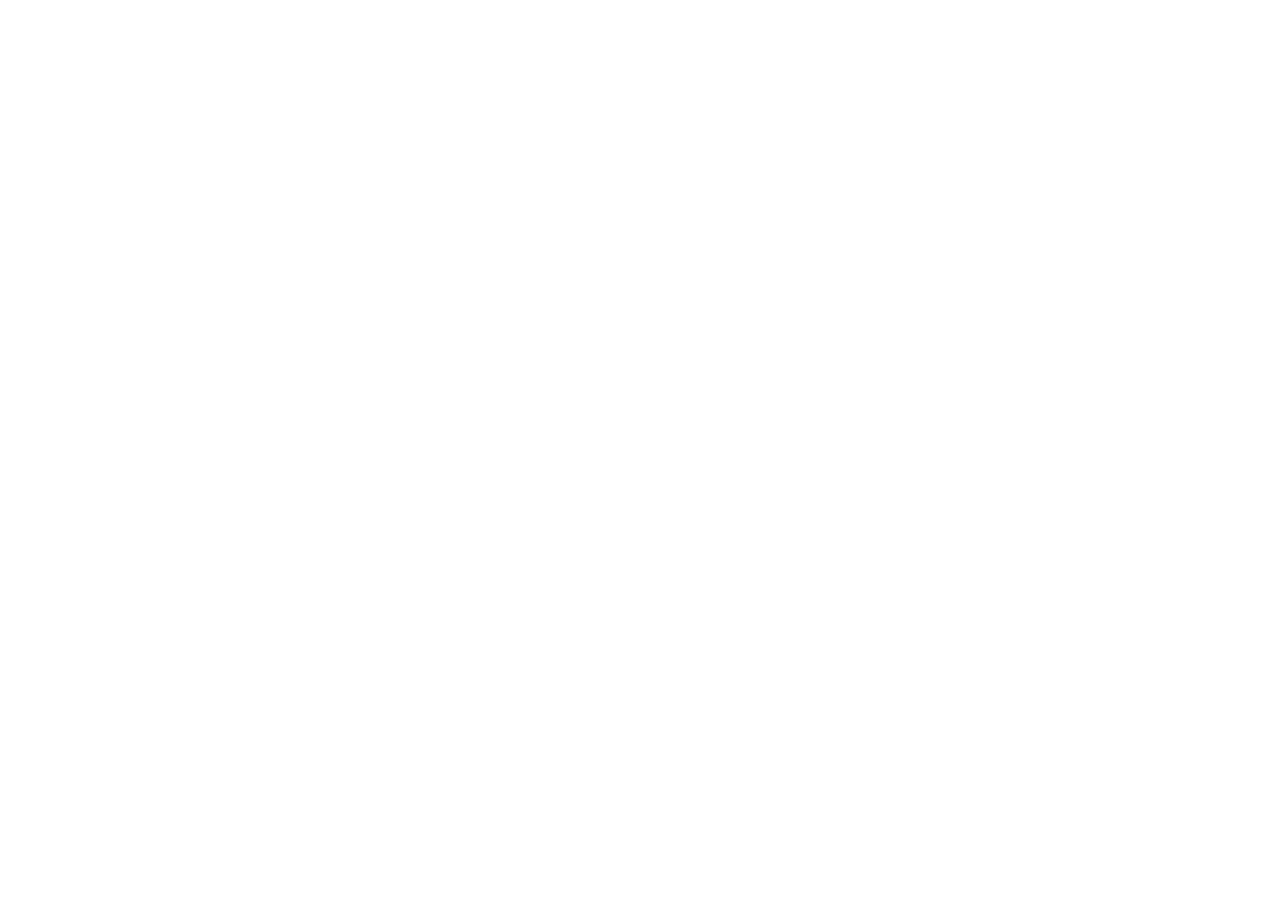
==== index.html @ d8ee800a "Add files via upload" ====
<!DOCTYPE html>
<html lang="en">
<head>
    <meta charset="UTF-8">
    <meta http-equiv="X-UA-Compatible" content="IE=edge">
    <meta name="viewport" content="width=device-width, initial-scale=1.0">
    <title>Home</title>
    <link rel="stylesheet" href="index.css">
</head>
<body>
<a href="login.html">Login</a>
<a href="register.html">Register</a>
<div class="hero"> 
    <div class="hero__title">UniHelp</div>
    <div class="cube"></div>
    <div class="cube"></div>
    <div class="cube"></div>
    <div class="cube"></div>
    <div class="cube"></div>
    <div class="cube"></div>
  </div>
    
</body>
</html>
---- index.css ----
@import url("https://fonts.googleapis.com/css?family=Montserrat:700");
body {
    height:665px;
    background-image: url("https://static.vecteezy.com/system/resources/previews/004/797/947/non_2x/wave-lines-black-background-free-vector.jpg");
    
    background-size: 10rem;
}

* {
    color: white;
}

.hero__title {
    color: #fff;
    position: absolute;
    
    top: 50%;
    left: 50%;
    -webkit-transform: translate(-50%, -50%);
            transform: translate(-50%, -50%);
    font-size: 50px;
    z-index: 1;
  }
  .cube {
    position: absolute;
    top: 80vh;
    left: 45vw;
    width: 10px;
    height: 10px;
    border: solid 1px #E3C81B;
    -webkit-transform-origin: top left;
            transform-origin: top left;
    -webkit-transform: scale(0) rotate(0deg) translate(-50%, -50%);
            transform: scale(0) rotate(0deg) translate(-50%, -50%);
    -webkit-animation: cube 10s ease-in forwards infinite;
            animation: cube 10s ease-in forwards infinite;
  }
  .cube:nth-child(2n) {
    border-color: #B0A319;
  }
  .cube:nth-child(2) {
    -webkit-animation-delay: 1s;
            animation-delay: 1s;
    left: 25vw;
    top: 40vh;
  }
  .cube:nth-child(3) {
    -webkit-animation-delay: 2s;
            animation-delay: 2s;
    left: 75vw;
    top: 50vh;
  }
  .cube:nth-child(4) {
    -webkit-animation-delay: 3s;
            animation-delay: 3s;
    left: 90vw;
    top: 10vh;
  }
  .cube:nth-child(5) {
    -webkit-animation-delay: 4s;
            animation-delay: 4s;
    left: 10vw;
    top: 85vh;
  }
  .cube:nth-child(6) {
    -webkit-animation-delay: 5s;
            animation-delay: 5s;
    left: 50vw;
    top: 10vh;
  }
  
  @-webkit-keyframes cube {
    from {
      -webkit-transform: scale(0) rotate(0deg) translate(-50%, -50%);
              transform: scale(0) rotate(0deg) translate(-50%, -50%);
      opacity: 1;
    }
    to {
      -webkit-transform: scale(20) rotate(960deg) translate(-50%, -50%);
              transform: scale(20) rotate(960deg) translate(-50%, -50%);
      opacity: 0;
    }
  }
  
  @keyframes cube {
    from {
      -webkit-transform: scale(0) rotate(0deg) translate(-50%, -50%);
              transform: scale(0) rotate(0deg) translate(-50%, -50%);
      opacity: 1;
    }
    to {
      -webkit-transform: scale(20) rotate(960deg) translate(-50%, -50%);
              transform: scale(20) rotate(960deg) translate(-50%, -50%);
      opacity: 0;
    }
  }
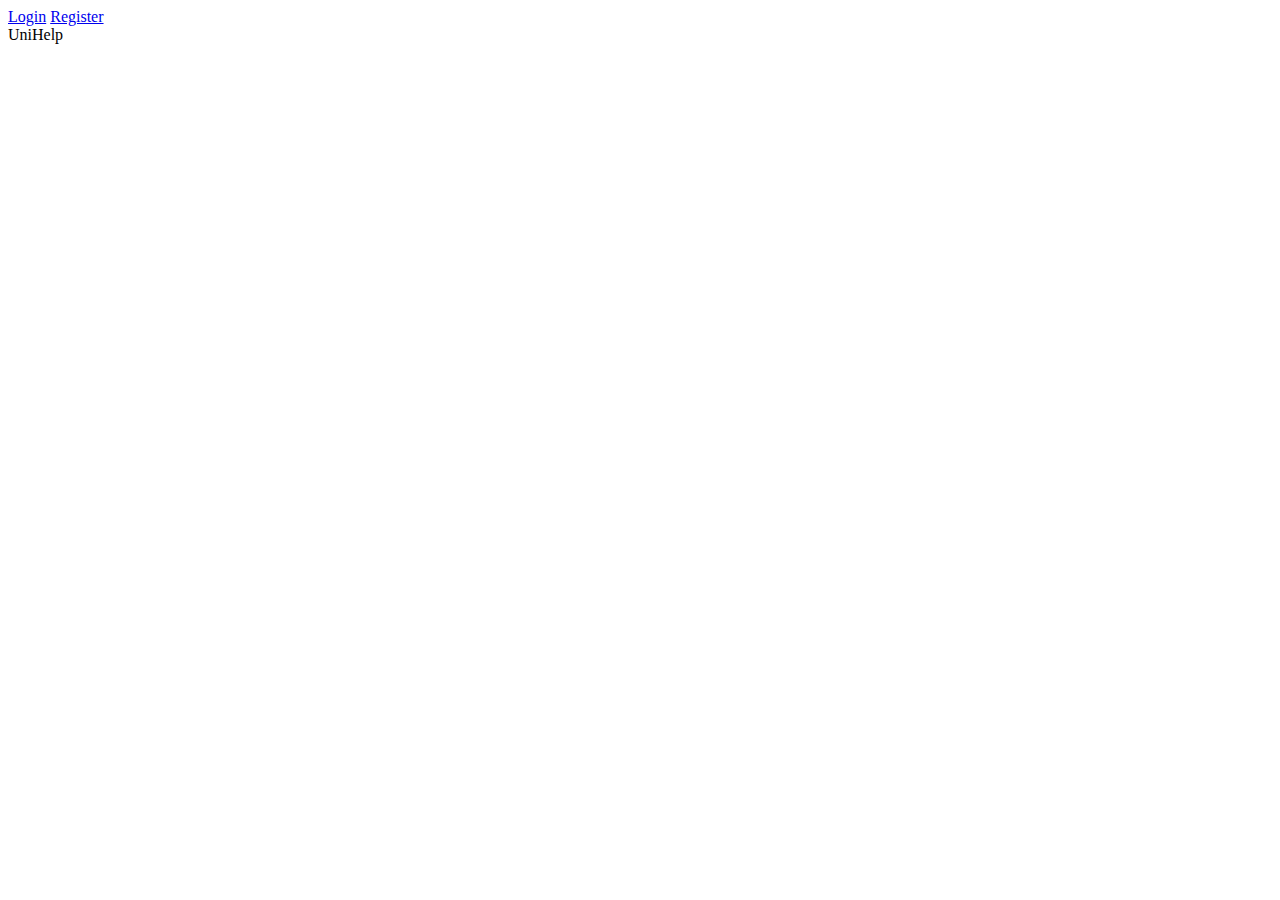
==== commit e1b43787: "Add files via upload" ====
--- a/index.html
+++ b/index.html
@@ -1,24 +1,24 @@
-<!DOCTYPE html>
-<html lang="en">
-<head>
-    <meta charset="UTF-8">
-    <meta http-equiv="X-UA-Compatible" content="IE=edge">
-    <meta name="viewport" content="width=device-width, initial-scale=1.0">
-    <title>Home</title>
-    <link rel="stylesheet" href="index.css">
-</head>
-<body>
-<a href="login.html">Login</a>
-<a href="register.html">Register</a>
-<div class="hero"> 
-    <div class="hero__title">UniHelp</div>
-    <div class="cube"></div>
-    <div class="cube"></div>
-    <div class="cube"></div>
-    <div class="cube"></div>
-    <div class="cube"></div>
-    <div class="cube"></div>
-  </div>
-    
-</body>
+<!DOCTYPE html>
+<html lang="en">
+<head>
+    <meta charset="UTF-8">
+    <meta http-equiv="X-UA-Compatible" content="IE=edge">
+    <meta name="viewport" content="width=device-width, initial-scale=1.0">
+    <title>Home</title>
+    <link rel="stylesheet" href="css/index.css">
+</head>
+<body>
+<a href="login.html">Login</a>
+<a href="register.html">Register</a>
+<div class="hero"> 
+    <div class="hero__title">UniHelp</div>
+    <div class="cube"></div>
+    <div class="cube"></div>
+    <div class="cube"></div>
+    <div class="cube"></div>
+    <div class="cube"></div>
+    <div class="cube"></div>
+  </div>
+    
+</body>
 </html>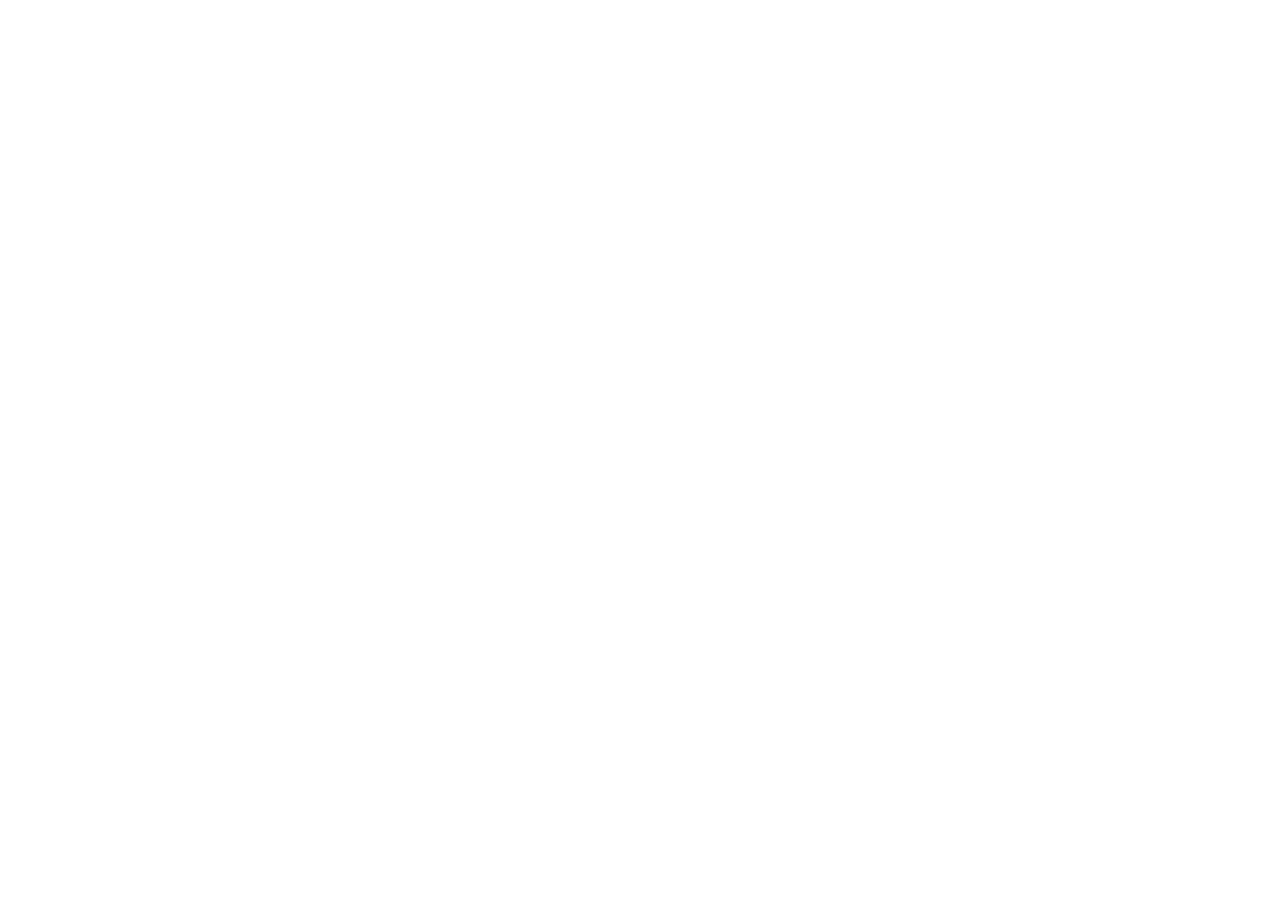
==== commit 7c5bebf4: "Add files via upload" ====
--- a/index.html
+++ b/index.html
@@ -5,7 +5,7 @@
     <meta http-equiv="X-UA-Compatible" content="IE=edge">
     <meta name="viewport" content="width=device-width, initial-scale=1.0">
     <title>Home</title>
-    <link rel="stylesheet" href="css/index.css">
+    <link rel="stylesheet" href="index.css">
 </head>
 <body>
 <a href="login.html">Login</a>
--- a/index.css
+++ b/index.css
@@ -0,0 +1,99 @@
+body {
+    height:665px;
+    background-image: url("https://static.vecteezy.com/system/resources/previews/004/797/947/non_2x/wave-lines-black-background-free-vector.jpg");
+}
+
+* {
+    color: white;
+}
+.titulo{
+  color: white;
+  margin-top: 5%;
+  text-align: center;
+  height: 50px;
+}
+
+.hero__title {
+    color: #fff;
+    position: absolute;
+    top: 10%
+    left: 50%;
+    -webkit-transform: translate(-50%, -50%);
+            transform: translate(-50%, -50%);
+    font-size: 50px;
+    z-index: 1;
+  }
+  .cube {
+    position: absolute;
+    top: 80vh;
+    left: 45vw;
+    width: 10px;
+    height: 10px;
+    border: solid 1px rgb(192, 192, 192);
+    -webkit-transform-origin: top left;
+            transform-origin: top left;
+    -webkit-transform: scale(0) rotate(0deg) translate(-50%, -50%);
+            transform: scale(0) rotate(0deg) translate(-50%, -50%);
+    -webkit-animation: cube 10s ease-in forwards infinite;
+            animation: cube 10s ease-in forwards infinite;
+  }
+  .cube:nth-child(2n) {
+    border-color: rgb(192, 192, 192);
+  }
+  .cube:nth-child(2) {
+    -webkit-animation-delay: 1s;
+            animation-delay: 1s;
+    left: 25vw;
+    top: 40vh;
+  }
+  .cube:nth-child(3) {
+    -webkit-animation-delay: 2s;
+            animation-delay: 2s;
+    left: 75vw;
+    top: 50vh;
+  }
+  .cube:nth-child(4) {
+    -webkit-animation-delay: 3s;
+            animation-delay: 3s;
+    left: 90vw;
+    top: 10vh;
+  }
+  .cube:nth-child(5) {
+    -webkit-animation-delay: 4s;
+            animation-delay: 4s;
+    left: 10vw;
+    top: 85vh;
+  }
+  .cube:nth-child(6) {
+    -webkit-animation-delay: 5s;
+            animation-delay: 5s;
+    left: 50vw;
+    top: 10vh;
+  }
+  
+  @-webkit-keyframes cube {
+    from {
+      -webkit-transform: scale(0) rotate(0deg) translate(-50%, -50%);
+              transform: scale(0) rotate(0deg) translate(-50%, -50%);
+      opacity: 1;
+    }
+    to {
+      -webkit-transform: scale(20) rotate(960deg) translate(-50%, -50%);
+              transform: scale(20) rotate(960deg) translate(-50%, -50%);
+      opacity: 0;
+    }
+  }
+  
+  @keyframes cube {
+    from {
+      -webkit-transform: scale(0) rotate(0deg) translate(-50%, -50%);
+              transform: scale(0) rotate(0deg) translate(-50%, -50%);
+      opacity: 1;
+    }
+    to {
+      -webkit-transform: scale(20) rotate(960deg) translate(-50%, -50%);
+              transform: scale(20) rotate(960deg) translate(-50%, -50%);
+      opacity: 0;
+    }
+  }
+
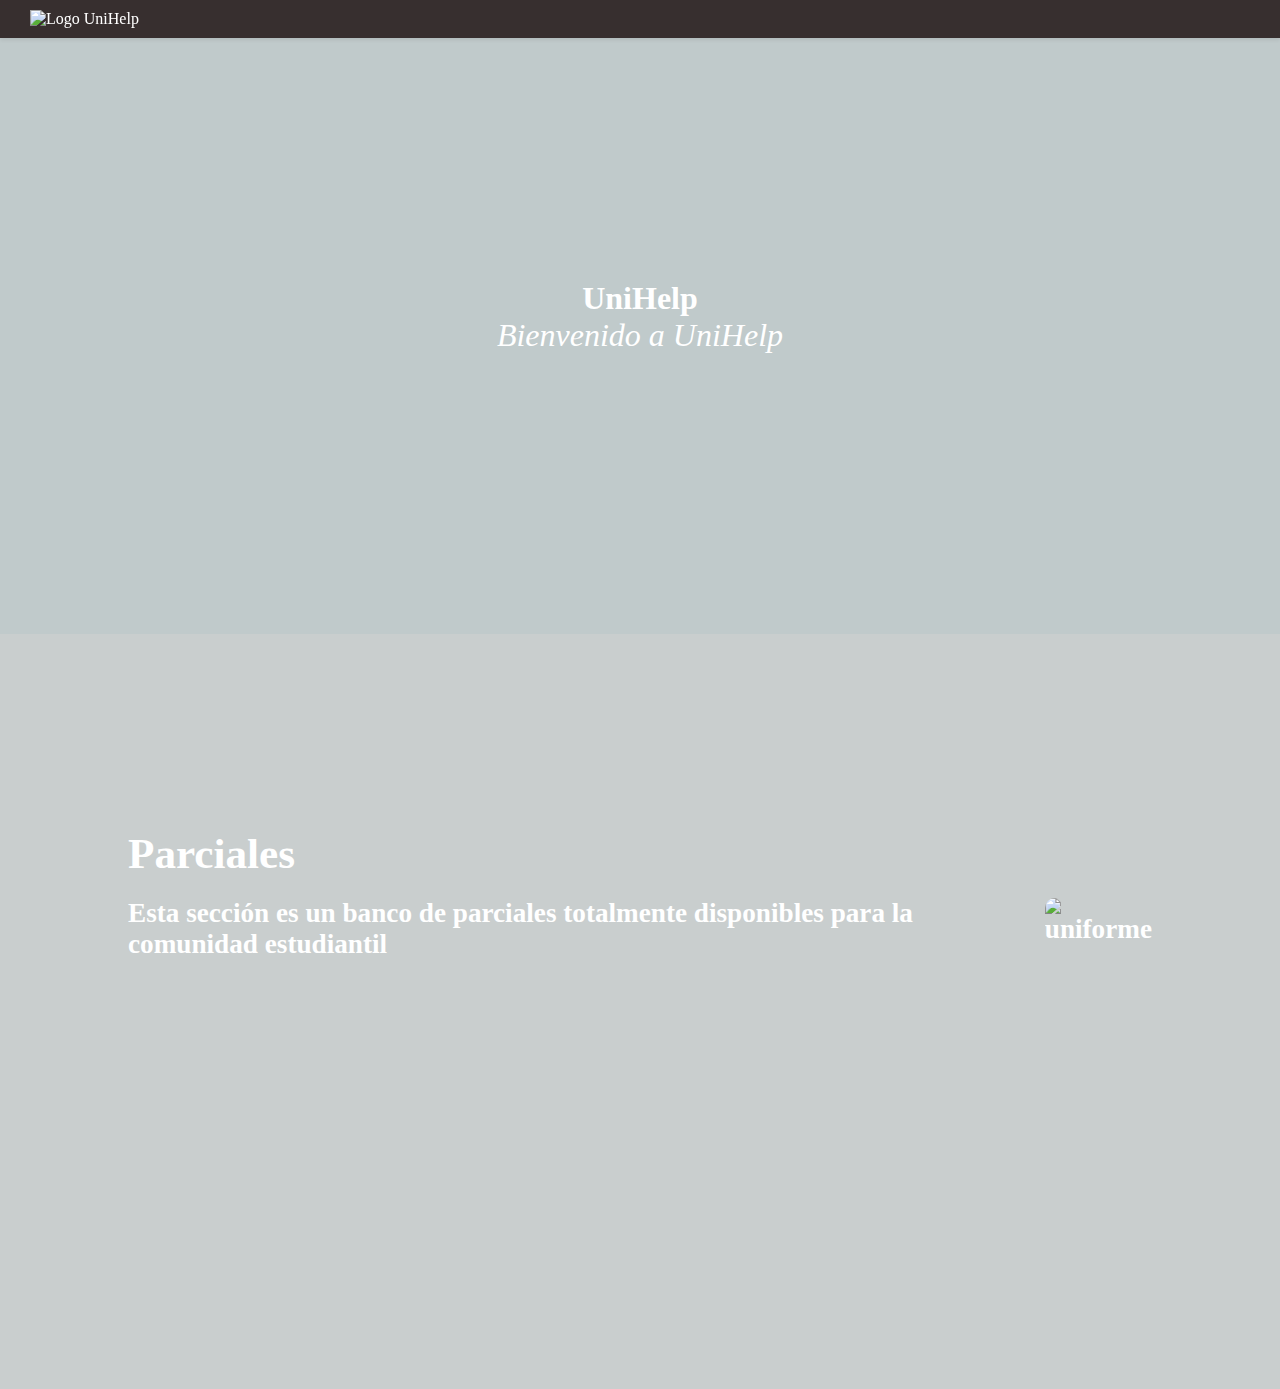
==== commit 2bbac5b3: "new file:   UniHelp.png modified:   index.css modified:   index.html" ====
--- a/index.html
+++ b/index.html
@@ -8,10 +8,45 @@
     <link rel="stylesheet" href="index.css">
 </head>
 <body>
-<a href="login.html">Login</a>
-<a href="register.html">Register</a>
-<div class="hero"> 
-    <div class="hero__title">UniHelp</div>
+  <header>
+    <nav class="main">
+        <div class="main__cont">
+            <a href="Index.html"><img class="UniHelp" src="Unihelp.png" alt="Logo UniHelp"></a>
+        </div>
+        <div class="main2">
+            <div class="main2__cont2">
+                <a class="main2__cont2-a" href="#nosotros">Parciales</a>
+                <a class="main2__cont2-a" href="#novedades">Tutores</a>
+                <a class="main2__cont2-a" href="#uniforme">Talleres</a>
+                <a class="main2__cont2-b" href="login.html">Ingresar</a>
+                <a class="main2__cont2-b" href="register.html">Registrarse</a>
+            </div>
+        </div>
+    </nav>
+</header><div class="mainc">
+        <div class="mainc__cont">
+          <h1 class="mainc__cont-h1">
+              UniHelp
+          </h1>
+            <p class="mainc__cont-p">
+               <i>Bienvenido a UniHelp</i> 
+            </p>
+            <i class="fa-solid fa-arrow-down"></i>
+        </div>
+    </div>
+    <div class="maind">
+        <div class="maind__cont">
+            <p id="nosotros"  class="maind__cont-p2">Parciales</p>
+           <h2 class="maind__cont-h2">
+                Parciales
+            </h2>
+            <p  class="maind__cont-p">
+                Esta sección es un banco de parciales totalmente disponibles para la comunidad estudiantil
+                <img class="maind__cont-img" src="imagenes/Imagen.png" alt="uniforme">
+            </p>
+        </div>
+    </div>
+<div class="hero">
     <div class="cube"></div>
     <div class="cube"></div>
     <div class="cube"></div>
--- a/index.css
+++ b/index.css
@@ -1,5 +1,106 @@
+*{ padding: 0; margin: 0;}
+.main{
+  background-color: rgb(55, 47, 47);
+  display: flex;
+  position: fixed;
+  width: 100%;
+  box-shadow: 0 2px 4px 0 rgb(0 0 0 / 8%);
+  top: 0;
+  z-index: 100;
+}
+
+.UniHelp{
+  height: 80px;
+}
+.main__cont{
+    margin: 10px;
+    margin-left: 30px;
+
+}
+.main2__cont2-a{
+    font-size: 1.3em;
+    font-weight: bolder;
+    color: rgb(0, 0, 0);
+    margin: 10px;
+    padding: 3px;
+    transition: 0.3s;
+}
+.main2__cont2-b {
+    font-size: 1.3em;
+    font-weight: bolder;
+    color: rgb(0, 0, 0);
+    margin: 10px;
+    padding: 3px;
+    transition: 0.3s;
+}
+.main2__cont2-a:hover, .main2__cont2-b:hover{
+    color: #6EB4BE;
+    transition: 0.3s;
+
+}
+.main2__cont2{
+    position: absolute;
+    bottom: 0;
+    margin: 40px;
+}
+a{
+    text-decoration: none;
+}
+.mainc__cont{
+    text-align: center;
+    color: #fff;
+    padding: 280px;
+}
+.mainc__cont-h1{
+    font-family: 'Noto Serif HK', serif;
+}
+.mainc{
+    width: 100%;
+    position: relative;
+    background-color: #042a3040 ;
+    width: 100%;
+}
+.mainc__cont-p{
+    font-size: 2em;
+    font-family: 'Noto Serif HK', serif;
+}
+.maind__cont{
+    width: 80%;
+    margin: auto;
+    padding: 50px;
+    padding-top: 92px;
+    padding-bottom: 91px;
+    position: relative;
+}
+.maind__cont-h2{
+    font-size: 2.7em;
+    display: inline-block;
+    margin-bottom: 20px;
+    padding-top: 103px;
+}
+
+.maind__cont-p{
+    display: flex;
+    font-size: 1.7em;
+    font-weight: bold;
+    
+}
+.maind__cont-img{
+    height: 400px;
+    margin-left: 20px;
+    border-radius: 10px;
+}
+
+.maind__cont-p2{
+  position: absolute;
+  top: 0;
+  visibility: hidden;
+}
+.maind{
+  background-color: #293a3c40 ;
+}
+
 body {
-    height:665px;
     background-image: url("https://static.vecteezy.com/system/resources/previews/004/797/947/non_2x/wave-lines-black-background-free-vector.jpg");
 }
 
@@ -16,7 +117,7 @@
 .hero__title {
     color: #fff;
     position: absolute;
-    top: 10%
+    top: 10%;
     left: 50%;
     -webkit-transform: translate(-50%, -50%);
             transform: translate(-50%, -50%);
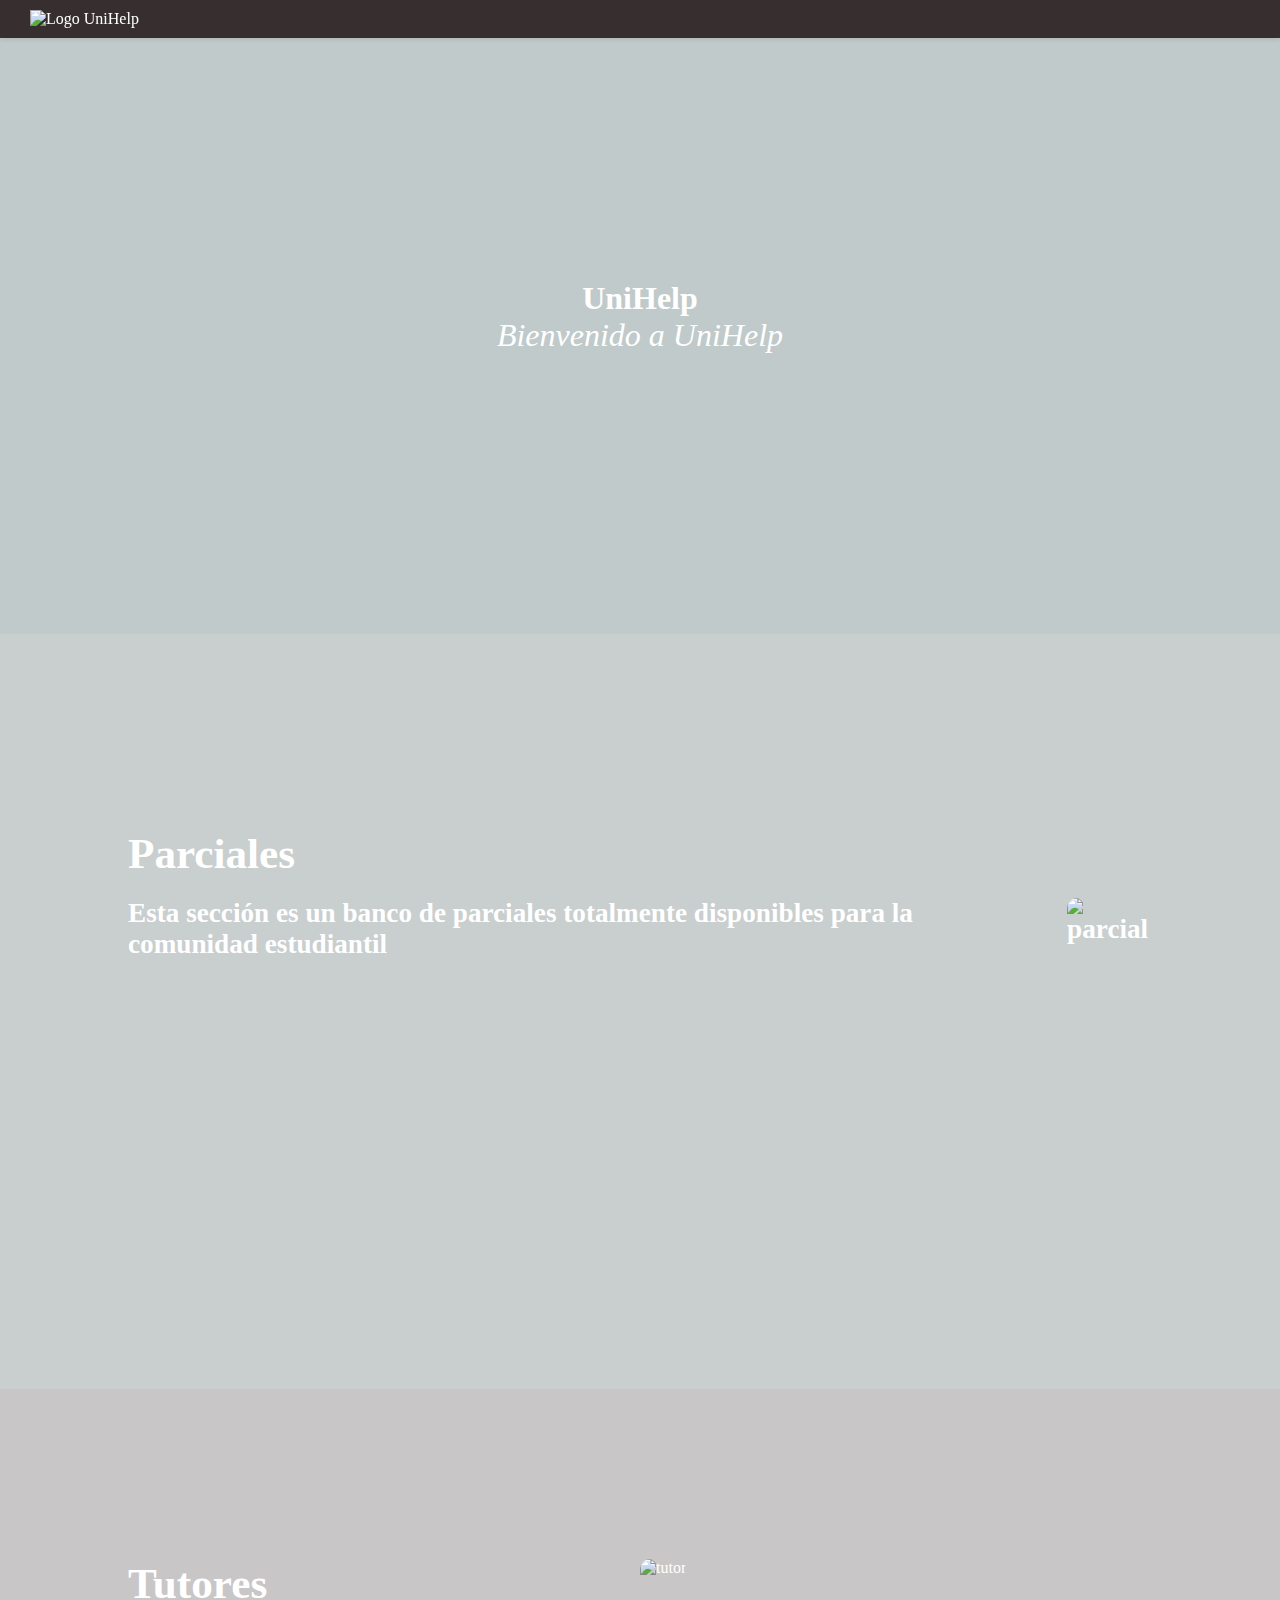
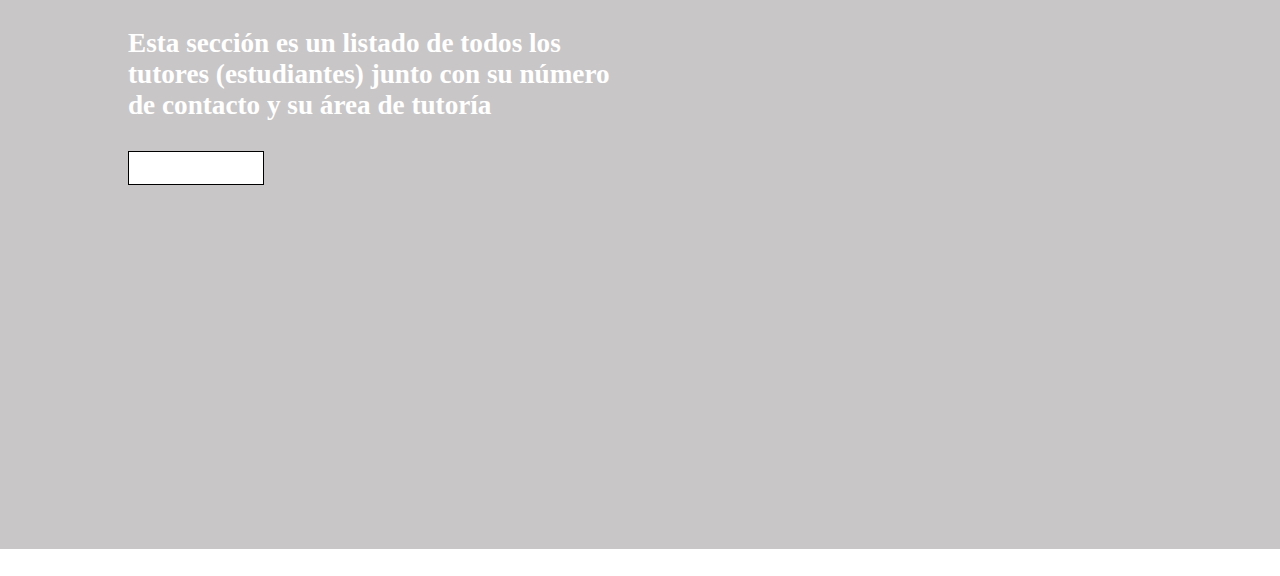
==== commit 55847a64: "modified:   index.css 	modified:   index.html" ====
--- a/index.html
+++ b/index.html
@@ -42,8 +42,34 @@
             </h2>
             <p  class="maind__cont-p">
                 Esta sección es un banco de parciales totalmente disponibles para la comunidad estudiantil
-                <img class="maind__cont-img" src="imagenes/Imagen.png" alt="uniforme">
+                <img class="maind__cont-img" src="parcial.png" alt="parcial">
             </p>
+        </div>
+    </div>
+    <div class="maine">
+        <p id="novedades">novedades</p>
+        <div class="maine__flex">
+            <div class="maine__cont">
+                <h2 class="maine__cont-h2">Tutores</h2>
+                <p class="maine__cont-p">Esta sección es un listado de todos los tutores (estudiantes) junto
+                  con su número de contacto y su área de tutoría
+                </p>
+                <input class="maine__cont-button" type="button" value="Ver más">
+            </div>
+            <div class="maine__galery">
+                <img class="maine_galery-1" src="imagentutor1.jpg" alt="tutor">
+            </div>
+        </div>
+    </div>
+    <div class="mainf">
+        <div class="mainf__cont">
+            <h2 class="mainf__cont-h2" id="uniforme">Talleres</h2>
+            <div class="mainf__cont2">
+                <div class="mainf__cont2-cont">
+                </div>
+                <div class="mainf__cont2-cont2">
+                </div>
+            </div>
         </div>
     </div>
 <div class="hero">
--- a/index.css
+++ b/index.css
@@ -20,7 +20,7 @@
 .main2__cont2-a{
     font-size: 1.3em;
     font-weight: bolder;
-    color: rgb(0, 0, 0);
+    color: rgb(255, 255, 255);
     margin: 10px;
     padding: 3px;
     transition: 0.3s;
@@ -28,7 +28,7 @@
 .main2__cont2-b {
     font-size: 1.3em;
     font-weight: bolder;
-    color: rgb(0, 0, 0);
+    color: rgb(255, 255, 255);
     margin: 10px;
     padding: 3px;
     transition: 0.3s;
@@ -99,10 +99,68 @@
 .maind{
   background-color: #293a3c40 ;
 }
+.maine{
+    background-color: #291d1e40;
+    
+}
+.maine__flex{
+    display: flex;
+    width: 80%;
+    margin: auto;
+    padding: 50px;
+    padding-top: 170px;
+    padding-bottom: 190px;
+    
+}
+.maine__cont-h2{
+    font-size: 2.7em;
+    margin-bottom: 20px;   
+}
+.maine__cont-p{
+    font-size: 1.7em;
+    font-weight: bold;
+}
+.maine__galery{
+    display: flex;
+}
+.maine_galery-1{
+    height: 400px;
+    border-radius: 10px;
+}
+.maine_galery-2{
+    height: 400px;
+    border-radius: 10px;
+    margin-left: 30px;
+}
+.maine__cont{
+    width: 50%;
+}
+.maine__cont-button{
+    font-size: 1.7em;
+    font-weight: bold;
+    padding-left: 15px;
+    padding-right: 15px;
+    margin-top: 30px;
+    border: 1px solid #000;
+    background-color: #fff;
+    transition: 0.4s;
+}
+.maine__cont-button:hover{
+    cursor: pointer;
+    background-color: #eee;
+    transition: 0.4s;
+}
+
+#novedades{
+    visibility: hidden;
+    position: absolute;
+}
+
 
 body {
     background-image: url("https://static.vecteezy.com/system/resources/previews/004/797/947/non_2x/wave-lines-black-background-free-vector.jpg");
-}
+    background-size: 100%;
+  }
 
 * {
     color: white;
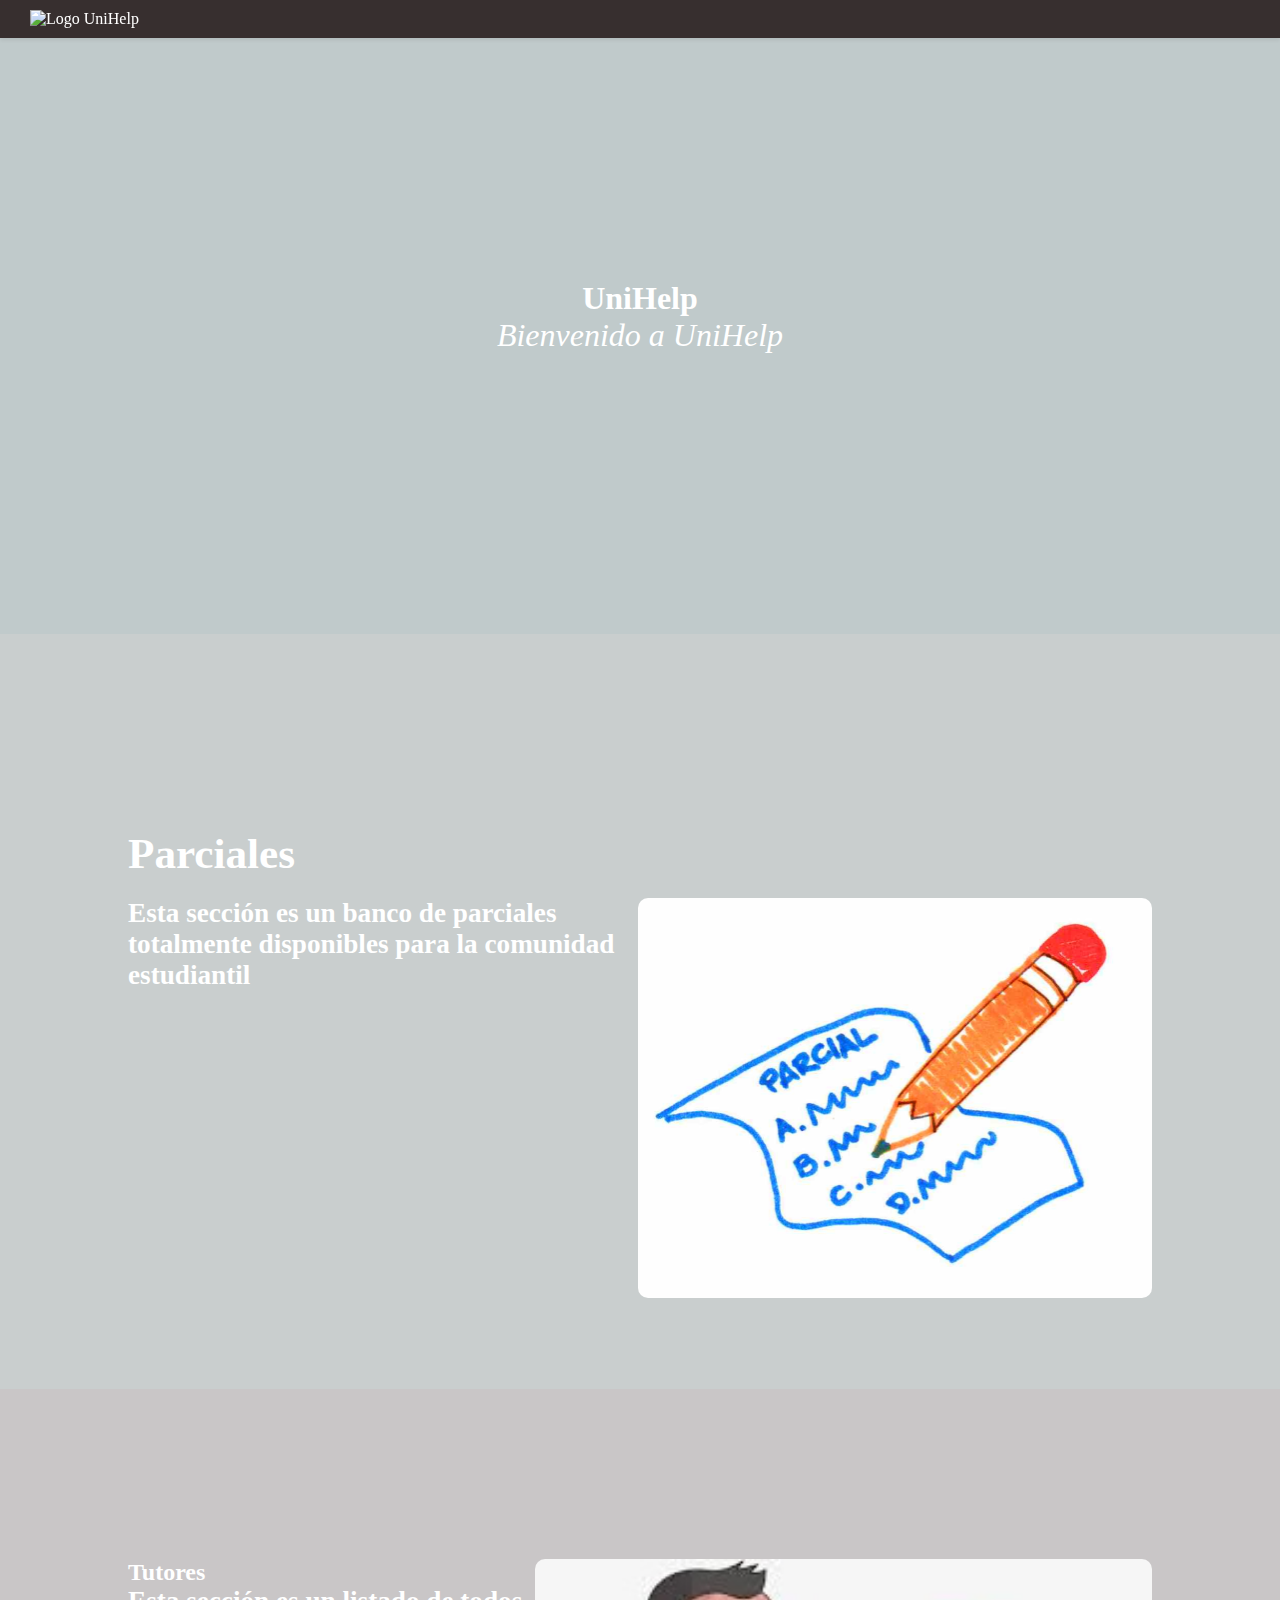
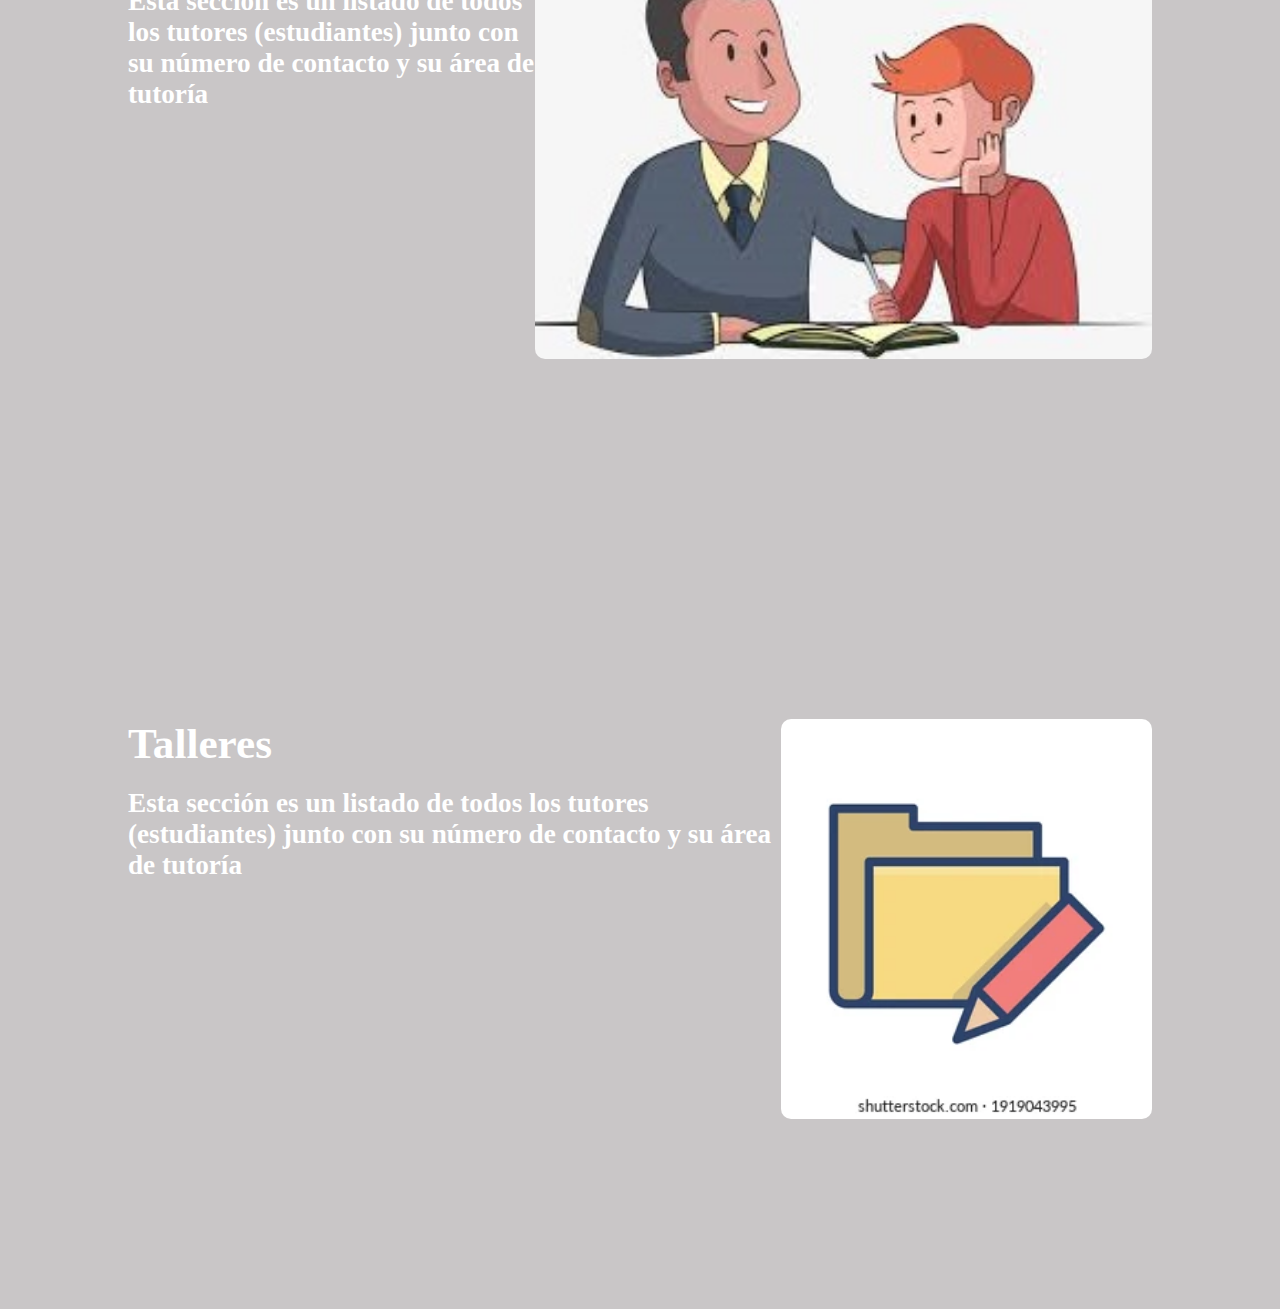
==== commit 5ecd416c: "modified:   index.css modified:   index.html new file:   parcial.jpg new file:   taller.jpg new file" ====
--- a/index.html
+++ b/index.html
@@ -15,9 +15,9 @@
         </div>
         <div class="main2">
             <div class="main2__cont2">
-                <a class="main2__cont2-a" href="#nosotros">Parciales</a>
-                <a class="main2__cont2-a" href="#novedades">Tutores</a>
-                <a class="main2__cont2-a" href="#uniforme">Talleres</a>
+                <a class="main2__cont2-a" href="#parciales">Parciales</a>
+                <a class="main2__cont2-a" href="#tutores">Tutores</a>
+                <a class="main2__cont2-a" href="#talleres">Talleres</a>
                 <a class="main2__cont2-b" href="login.html">Ingresar</a>
                 <a class="main2__cont2-b" href="register.html">Registrarse</a>
             </div>
@@ -31,44 +31,44 @@
             <p class="mainc__cont-p">
                <i>Bienvenido a UniHelp</i> 
             </p>
-            <i class="fa-solid fa-arrow-down"></i>
         </div>
     </div>
     <div class="maind">
         <div class="maind__cont">
-            <p id="nosotros"  class="maind__cont-p2">Parciales</p>
+            <p id="parciales"  class="maind__cont-p2">Parciales</p>
            <h2 class="maind__cont-h2">
                 Parciales
             </h2>
             <p  class="maind__cont-p">
                 Esta sección es un banco de parciales totalmente disponibles para la comunidad estudiantil
-                <img class="maind__cont-img" src="parcial.png" alt="parcial">
+                <img class="maind__cont-img" src="parcial.jpg" alt="parcial">
             </p>
         </div>
     </div>
     <div class="maine">
-        <p id="novedades">novedades</p>
+        <p id="tutores">novedades</p>
         <div class="maine__flex">
             <div class="maine__cont">
-                <h2 class="maine__cont-h2">Tutores</h2>
+                <h2 id="tutores class="maine__cont-h2">Tutores</h2>
                 <p class="maine__cont-p">Esta sección es un listado de todos los tutores (estudiantes) junto
                   con su número de contacto y su área de tutoría
                 </p>
-                <input class="maine__cont-button" type="button" value="Ver más">
             </div>
             <div class="maine__galery">
-                <img class="maine_galery-1" src="imagentutor1.jpg" alt="tutor">
+                <img class="maine_galery-1" src="tutor.jpg" alt="tutor">
             </div>
         </div>
     </div>
     <div class="mainf">
-        <div class="mainf__cont">
-            <h2 class="mainf__cont-h2" id="uniforme">Talleres</h2>
-            <div class="mainf__cont2">
-                <div class="mainf__cont2-cont">
-                </div>
-                <div class="mainf__cont2-cont2">
-                </div>
+        <div class="mainf__flex">
+            <div class="mainf_cont">
+                <h2 class="mainf__cont-h2" id="talleres">Talleres</h2>
+                <p class="mainf__cont-p">Esta sección es un listado de todos los tutores (estudiantes) junto
+                    con su número de contacto y su área de tutoría
+                  </p>
+            </div>
+            <div class="mainf__galery">
+                <img class="mainf_galery-1" src="taller.jpg">
             </div>
         </div>
     </div>
--- a/index.css
+++ b/index.css
@@ -151,9 +151,46 @@
     transition: 0.4s;
 }
 
-#novedades{
+#tutores{
     visibility: hidden;
     position: absolute;
+}
+.mainf{
+    background-color: #291d1e40;
+    
+}
+.mainf__cont{
+    width: 80%;
+    margin: auto;
+    padding: 50px;
+    padding-top: 92px;
+    padding-bottom: 91px;
+    position: relative;
+}
+.mainf__cont-h2{
+    font-size: 2.7em;
+    display: inline-block;
+    margin-bottom: 20px;
+    text-align: center;
+}
+.mainf__flex{
+    display: flex;
+    width: 80%;
+    margin: auto;
+    padding: 50px;
+    padding-top: 170px;
+    padding-bottom: 190px;
+}
+.mainf__cont-p{
+    font-size: 1.7em;
+    font-weight: bold;
+}
+.mainf__galery{
+    display: flex;
+}
+.mainf_galery-1{
+    height: 400px;
+    border-radius: 10px;
 }
 
 
@@ -165,23 +202,6 @@
 * {
     color: white;
 }
-.titulo{
-  color: white;
-  margin-top: 5%;
-  text-align: center;
-  height: 50px;
-}
-
-.hero__title {
-    color: #fff;
-    position: absolute;
-    top: 10%;
-    left: 50%;
-    -webkit-transform: translate(-50%, -50%);
-            transform: translate(-50%, -50%);
-    font-size: 50px;
-    z-index: 1;
-  }
   .cube {
     position: absolute;
     top: 80vh;
@@ -202,32 +222,32 @@
   .cube:nth-child(2) {
     -webkit-animation-delay: 1s;
             animation-delay: 1s;
-    left: 25vw;
-    top: 40vh;
+    left: 25%;
+    top: 40%;
   }
   .cube:nth-child(3) {
     -webkit-animation-delay: 2s;
             animation-delay: 2s;
-    left: 75vw;
-    top: 50vh;
+    left: 75%;
+    top: 50%;
   }
   .cube:nth-child(4) {
     -webkit-animation-delay: 3s;
             animation-delay: 3s;
-    left: 90vw;
-    top: 10vh;
+    left: 90%;
+    top: 10%;
   }
   .cube:nth-child(5) {
     -webkit-animation-delay: 4s;
             animation-delay: 4s;
-    left: 10vw;
-    top: 85vh;
+    left: 10%;
+    top: 85%;
   }
   .cube:nth-child(6) {
     -webkit-animation-delay: 5s;
             animation-delay: 5s;
-    left: 50vw;
-    top: 10vh;
+    left: 50%;
+    top: 10%;
   }
   
   @-webkit-keyframes cube {
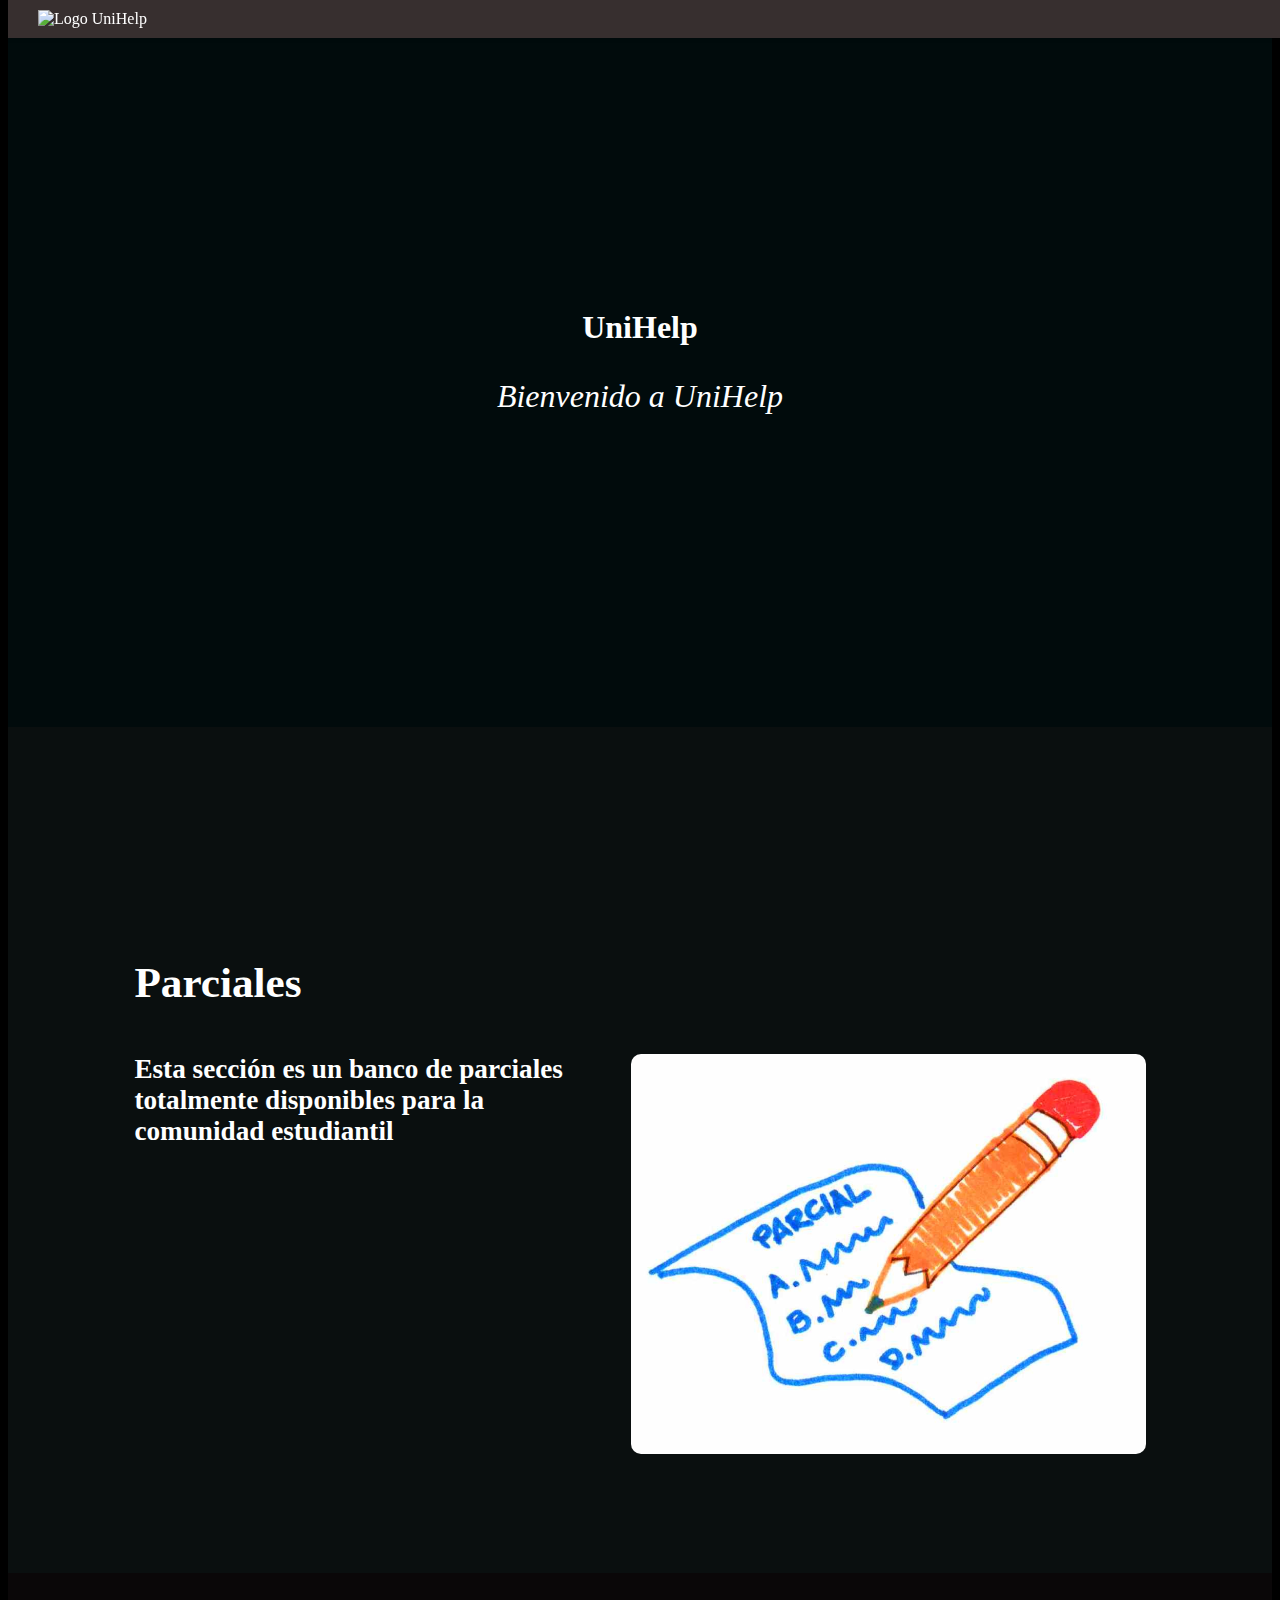
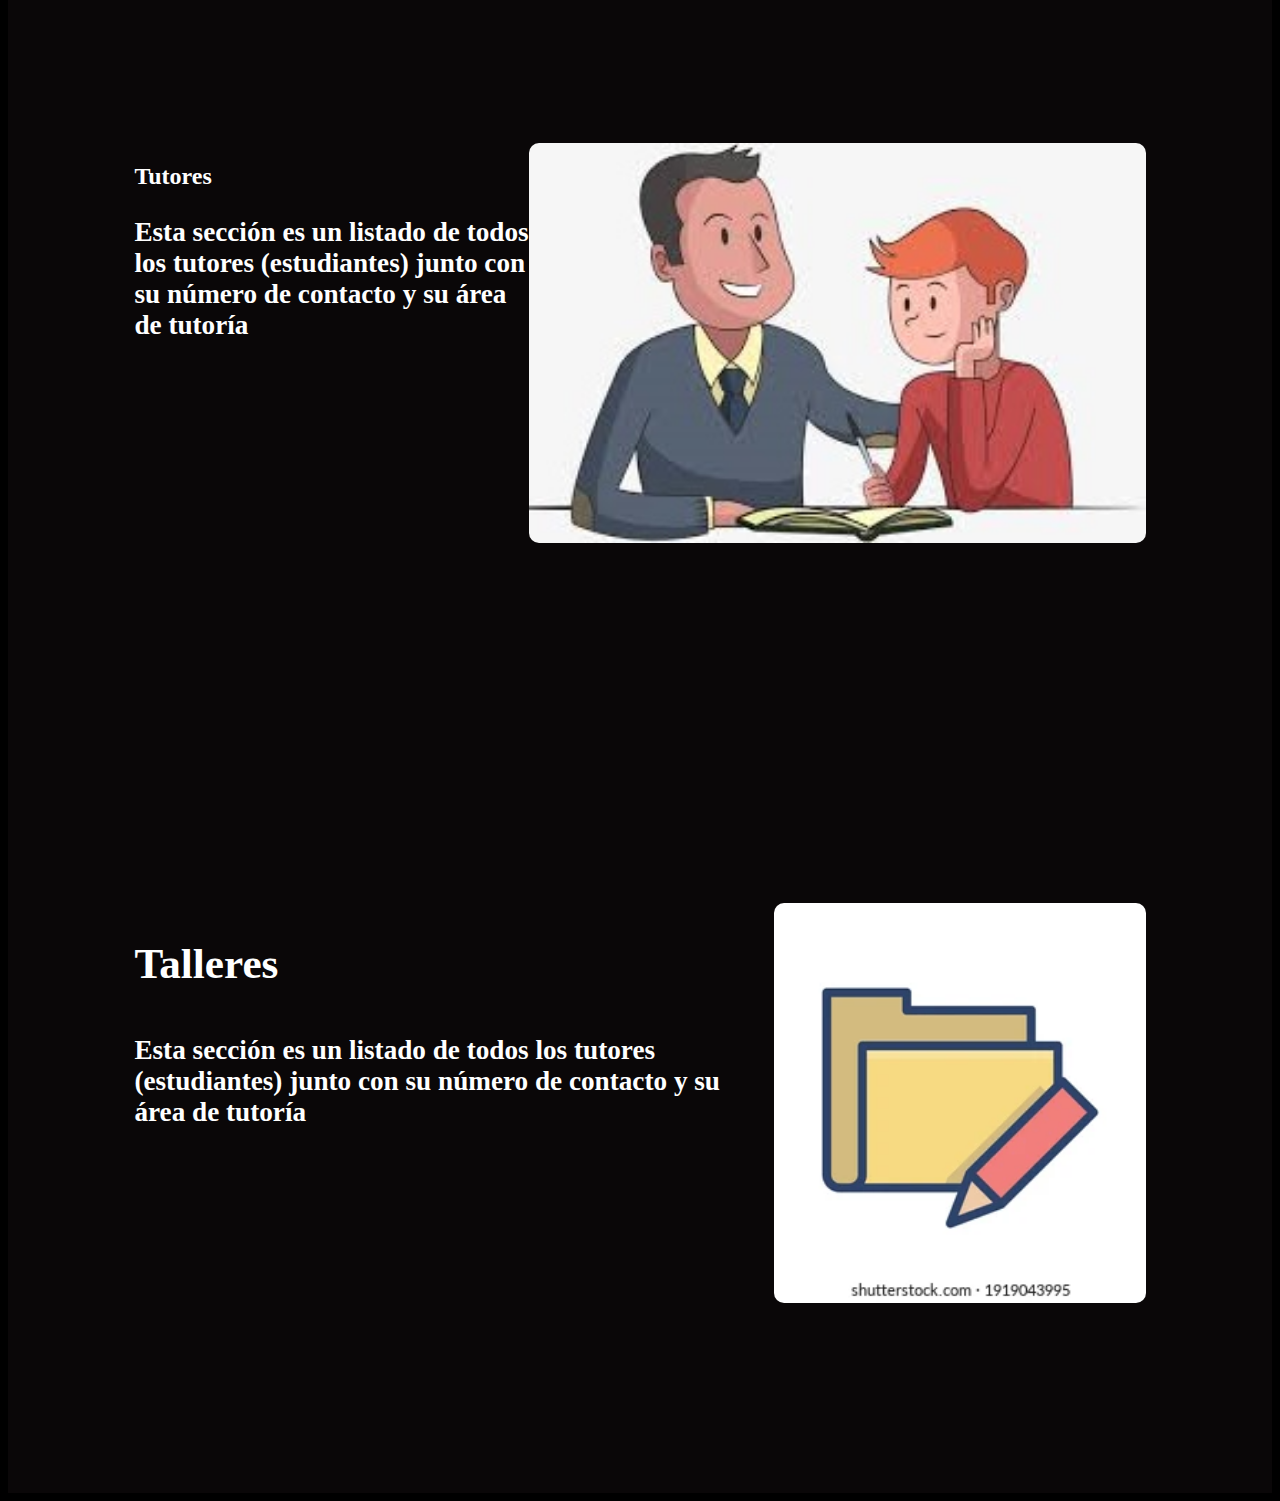
==== commit d8884c69: "new file:   home.css 	new file:   home.html 	modified:   index.css 	modified:   index.html 	modified" ====
--- a/index.html
+++ b/index.html
@@ -4,7 +4,7 @@
     <meta charset="UTF-8">
     <meta http-equiv="X-UA-Compatible" content="IE=edge">
     <meta name="viewport" content="width=device-width, initial-scale=1.0">
-    <title>Home</title>
+    <title>Inicio</title>
     <link rel="stylesheet" href="index.css">
 </head>
 <body>
@@ -18,8 +18,6 @@
                 <a class="main2__cont2-a" href="#parciales">Parciales</a>
                 <a class="main2__cont2-a" href="#tutores">Tutores</a>
                 <a class="main2__cont2-a" href="#talleres">Talleres</a>
-                <a class="main2__cont2-b" href="login.html">Ingresar</a>
-                <a class="main2__cont2-b" href="register.html">Registrarse</a>
             </div>
         </div>
     </nav>
--- a/index.css
+++ b/index.css
@@ -1,4 +1,3 @@
-*{ padding: 0; margin: 0;}
 .main{
   background-color: rgb(55, 47, 47);
   display: flex;
@@ -193,19 +192,28 @@
     border-radius: 10px;
 }
 
-
 body {
-    background-image: url("https://static.vecteezy.com/system/resources/previews/004/797/947/non_2x/wave-lines-black-background-free-vector.jpg");
+    background-color: #000;
     background-size: 100%;
   }
+.titulo {
+  position: relative;
+  color: #fff;
+  width: 50%;
+  margin:auto;
+  font-size: 40px;
+  z-index: 1;
+  left:20%;
+  padding-bottom: 8%;
+}
 
 * {
     color: white;
 }
   .cube {
     position: absolute;
-    top: 80vh;
-    left: 45vw;
+    top: 80%;
+    left: 45%;
     width: 10px;
     height: 10px;
     border: solid 1px rgb(192, 192, 192);
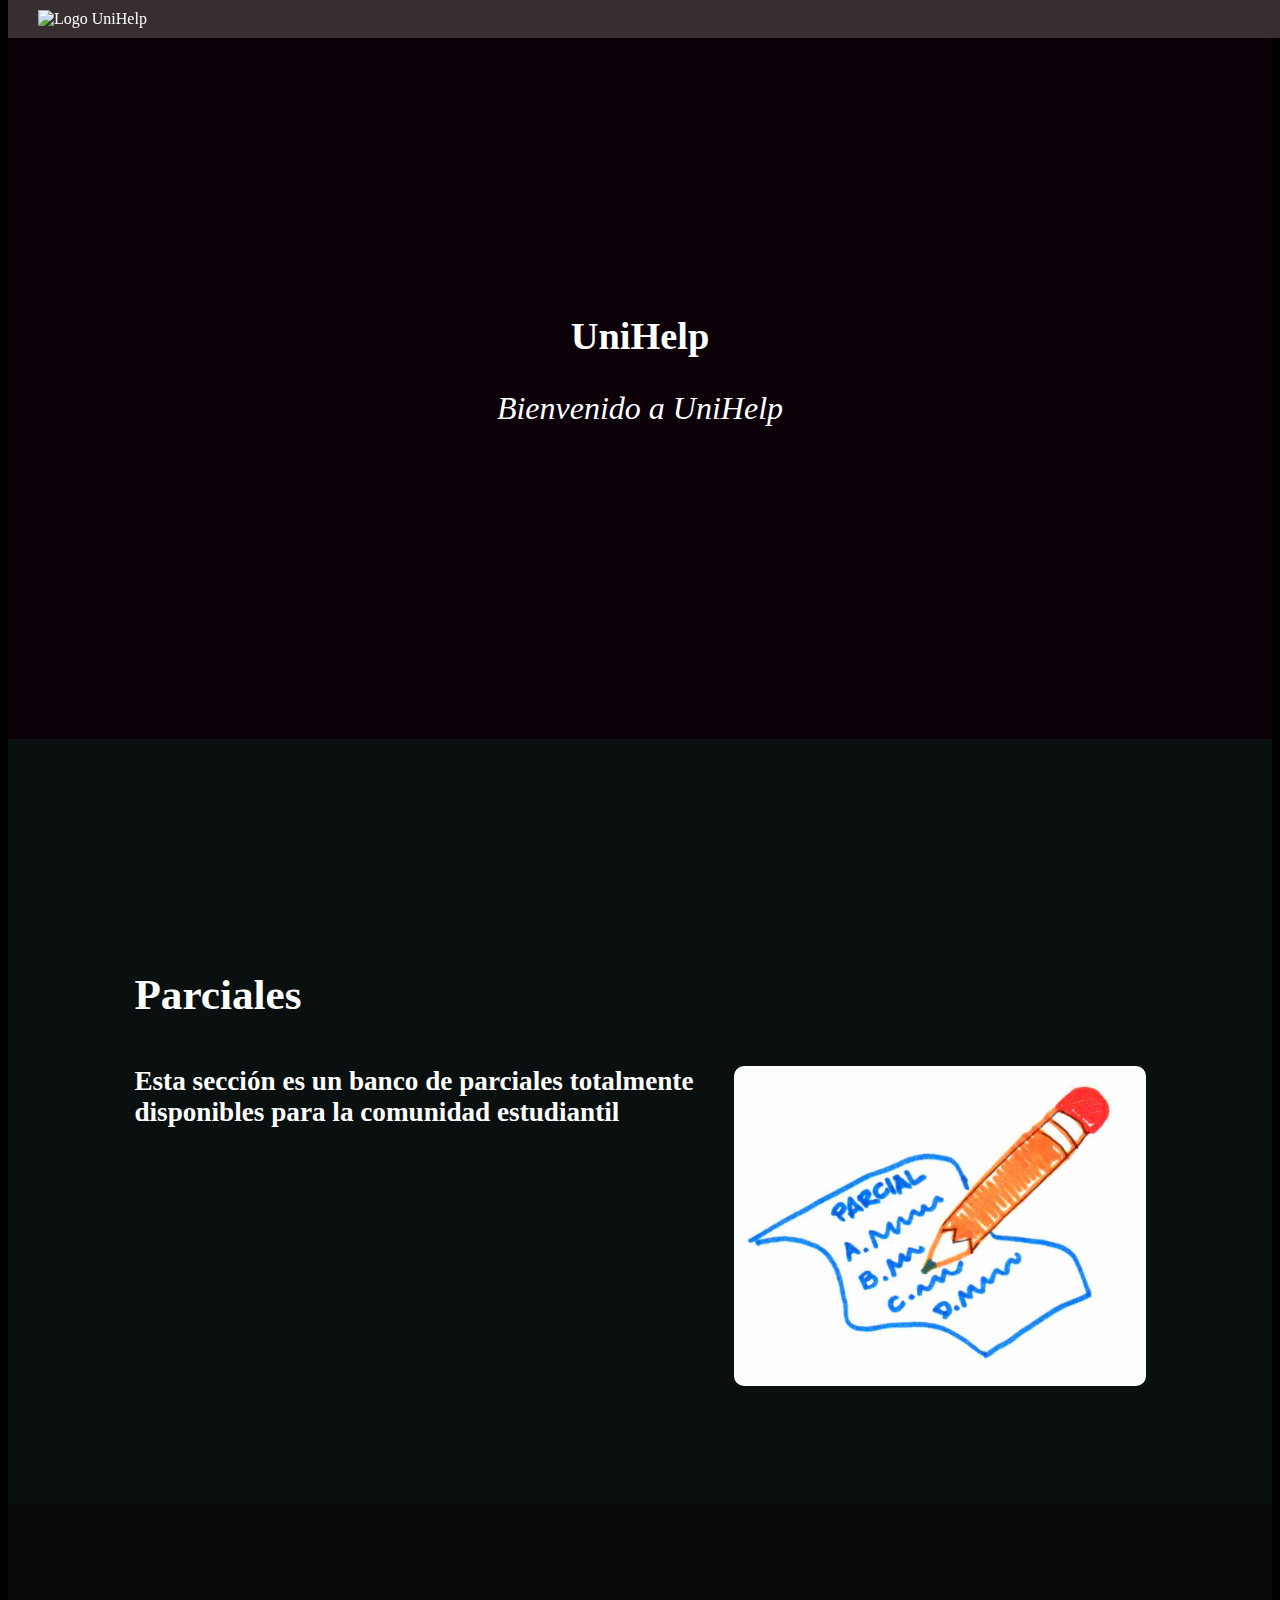
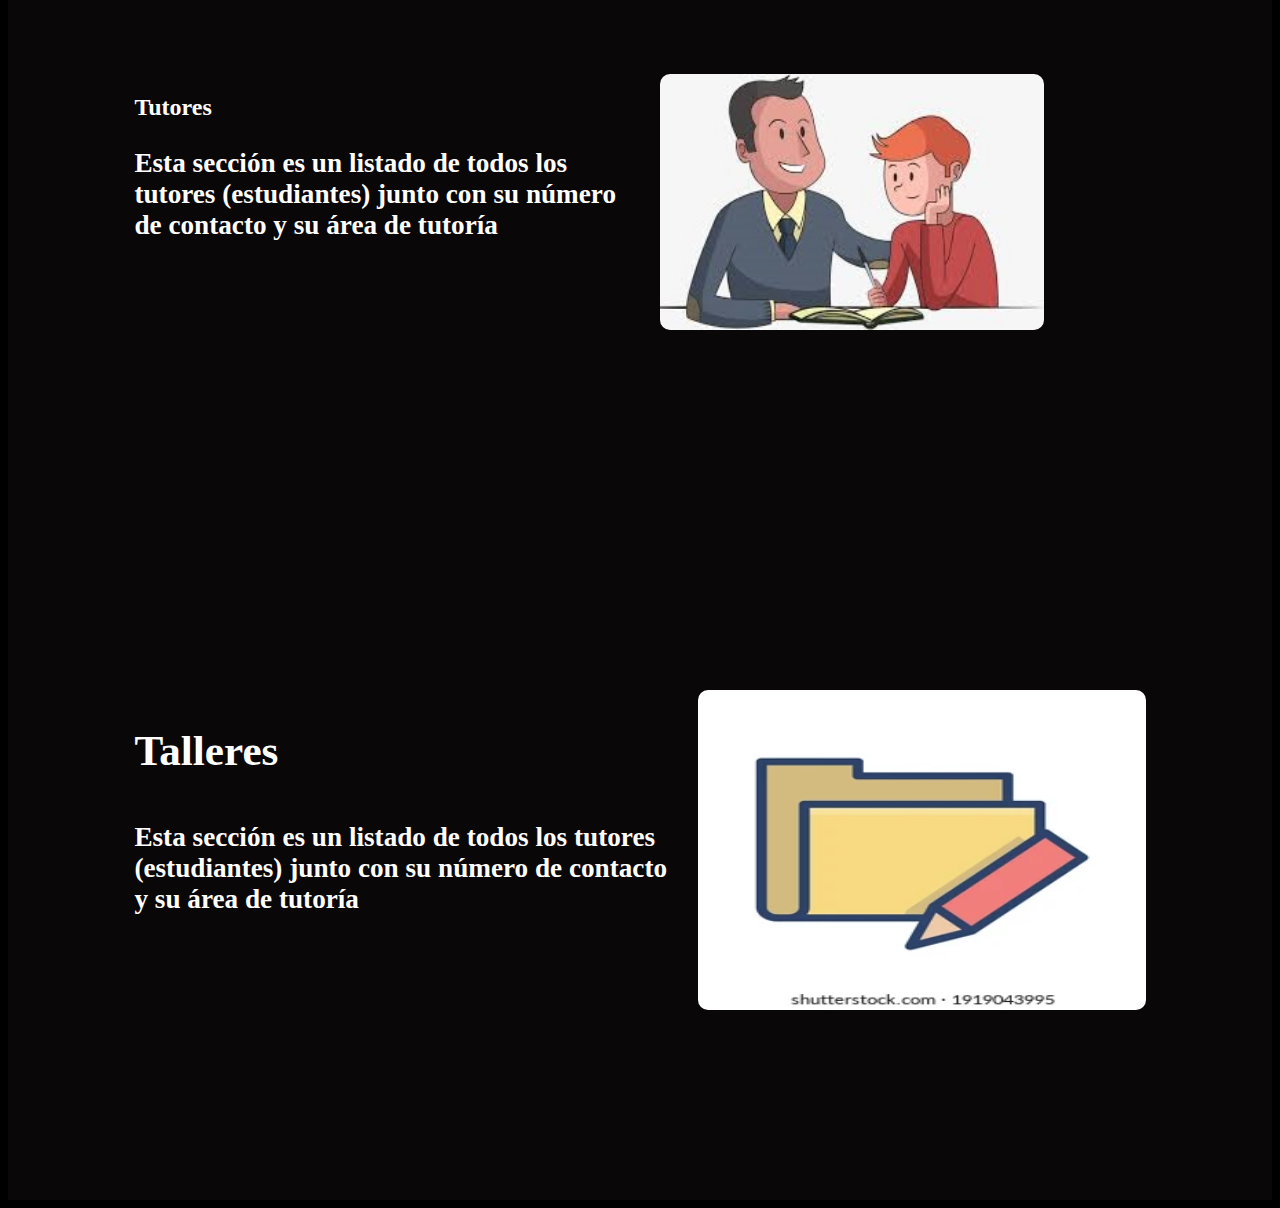
==== commit ee8b7fc4: "Add files via upload" ====
--- a/index.html
+++ b/index.html
@@ -1,83 +1,84 @@
-<!DOCTYPE html>
-<html lang="en">
-<head>
-    <meta charset="UTF-8">
-    <meta http-equiv="X-UA-Compatible" content="IE=edge">
-    <meta name="viewport" content="width=device-width, initial-scale=1.0">
-    <title>Inicio</title>
-    <link rel="stylesheet" href="index.css">
-</head>
-<body>
-  <header>
-    <nav class="main">
-        <div class="main__cont">
-            <a href="Index.html"><img class="UniHelp" src="Unihelp.png" alt="Logo UniHelp"></a>
-        </div>
-        <div class="main2">
-            <div class="main2__cont2">
-                <a class="main2__cont2-a" href="#parciales">Parciales</a>
-                <a class="main2__cont2-a" href="#tutores">Tutores</a>
-                <a class="main2__cont2-a" href="#talleres">Talleres</a>
-            </div>
-        </div>
-    </nav>
-</header><div class="mainc">
-        <div class="mainc__cont">
-          <h1 class="mainc__cont-h1">
-              UniHelp
-          </h1>
-            <p class="mainc__cont-p">
-               <i>Bienvenido a UniHelp</i> 
-            </p>
-        </div>
-    </div>
-    <div class="maind">
-        <div class="maind__cont">
-            <p id="parciales"  class="maind__cont-p2">Parciales</p>
-           <h2 class="maind__cont-h2">
-                Parciales
-            </h2>
-            <p  class="maind__cont-p">
-                Esta sección es un banco de parciales totalmente disponibles para la comunidad estudiantil
-                <img class="maind__cont-img" src="parcial.jpg" alt="parcial">
-            </p>
-        </div>
-    </div>
-    <div class="maine">
-        <p id="tutores">novedades</p>
-        <div class="maine__flex">
-            <div class="maine__cont">
-                <h2 id="tutores class="maine__cont-h2">Tutores</h2>
-                <p class="maine__cont-p">Esta sección es un listado de todos los tutores (estudiantes) junto
-                  con su número de contacto y su área de tutoría
-                </p>
-            </div>
-            <div class="maine__galery">
-                <img class="maine_galery-1" src="tutor.jpg" alt="tutor">
-            </div>
-        </div>
-    </div>
-    <div class="mainf">
-        <div class="mainf__flex">
-            <div class="mainf_cont">
-                <h2 class="mainf__cont-h2" id="talleres">Talleres</h2>
-                <p class="mainf__cont-p">Esta sección es un listado de todos los tutores (estudiantes) junto
-                    con su número de contacto y su área de tutoría
-                  </p>
-            </div>
-            <div class="mainf__galery">
-                <img class="mainf_galery-1" src="taller.jpg">
-            </div>
-        </div>
-    </div>
-<div class="hero">
-    <div class="cube"></div>
-    <div class="cube"></div>
-    <div class="cube"></div>
-    <div class="cube"></div>
-    <div class="cube"></div>
-    <div class="cube"></div>
-  </div>
-    
-</body>
+<!DOCTYPE html>
+<html lang="en">
+<head>
+    <meta charset="UTF-8">
+    <meta http-equiv="X-UA-Compatible" content="IE=edge">
+    <meta name="viewport" content="width=device-width, initial-scale=1.0">
+    <title>Inicio</title>
+    <link rel="stylesheet" href="index.css">
+</head>
+<body>
+<div class="index-content">
+  <header>
+    <nav class="main">
+        <div class="main__cont">
+            <a href="Index.html"><img class="UniHelp" src="Unihelp.png" alt="Logo UniHelp"></a>
+        </div>
+        <div class="main2">
+            <div class="main2__cont2">
+                <a class="main2__cont2-a" href="#parciales">Parciales</a>
+                <a class="main2__cont2-a" href="#tutores">Tutores</a>
+                <a class="main2__cont2-a" href="#talleres">Talleres</a>
+            </div>
+        </div>
+    </nav>
+</header><div class="mainc">
+        <div class="mainc__cont">
+          <h1 class="mainc__cont-h1">
+              UniHelp
+          </h1>
+            <p class="mainc__cont-p">
+               <i>Bienvenido a UniHelp</i> 
+            </p>
+        </div>
+    </div>
+    <div class="maind">
+        <div class="maind__cont">
+            <p id="parciales"  class="maind__cont-p2">Parciales</p>
+           <h2 class="maind__cont-h2">
+                Parciales
+            </h2>
+            <p  class="maind__cont-p">
+                Esta sección es un banco de parciales totalmente disponibles para la comunidad estudiantil
+                <img class="maind__cont-img" src="parcial.jpg" alt="parcial">
+            </p>
+        </div>
+    </div>
+    <div class="maine">
+        <p id="tutores">novedades</p>
+        <div class="maine__flex">
+            <div class="maine__cont">
+                <h2 id="tutores class="maine__cont-h2">Tutores</h2>
+                <p class="maine__cont-p">Esta sección es un listado de todos los tutores (estudiantes) junto
+                  con su número de contacto y su área de tutoría
+                </p>
+            </div>
+            <div class="maine__galery">
+                <img class="maine_galery-1" src="tutor.jpg" alt="tutor">
+            </div>
+        </div>
+    </div>
+    <div class="mainf">
+        <div class="mainf__flex">
+            <div class="mainf_cont">
+                <h2 class="mainf__cont-h2" id="talleres">Talleres</h2>
+                <p class="mainf__cont-p">Esta sección es un listado de todos los tutores (estudiantes) junto
+                    con su número de contacto y su área de tutoría
+                  </p>
+            </div>
+            <div class="mainf__galery">
+                <img class="mainf_galery-1" src="taller.jpg">
+            </div>
+        </div>
+    </div>
+<div class="hero">
+    <div class="cube"></div>
+    <div class="cube"></div>
+    <div class="cube"></div>
+    <div class="cube"></div>
+    <div class="cube"></div>
+    <div class="cube"></div>
+  </div>
+</div>  
+</body>
 </html>--- a/index.css
+++ b/index.css
@@ -1,286 +1,290 @@
-.main{
-  background-color: rgb(55, 47, 47);
-  display: flex;
-  position: fixed;
-  width: 100%;
-  box-shadow: 0 2px 4px 0 rgb(0 0 0 / 8%);
-  top: 0;
-  z-index: 100;
-}
-
-.UniHelp{
-  height: 80px;
-}
-.main__cont{
-    margin: 10px;
-    margin-left: 30px;
-
-}
-.main2__cont2-a{
-    font-size: 1.3em;
-    font-weight: bolder;
-    color: rgb(255, 255, 255);
-    margin: 10px;
-    padding: 3px;
-    transition: 0.3s;
-}
-.main2__cont2-b {
-    font-size: 1.3em;
-    font-weight: bolder;
-    color: rgb(255, 255, 255);
-    margin: 10px;
-    padding: 3px;
-    transition: 0.3s;
-}
-.main2__cont2-a:hover, .main2__cont2-b:hover{
-    color: #6EB4BE;
-    transition: 0.3s;
-
-}
-.main2__cont2{
-    position: absolute;
-    bottom: 0;
-    margin: 40px;
-}
-a{
-    text-decoration: none;
-}
-.mainc__cont{
-    text-align: center;
-    color: #fff;
-    padding: 280px;
-}
-.mainc__cont-h1{
-    font-family: 'Noto Serif HK', serif;
-}
-.mainc{
-    width: 100%;
-    position: relative;
-    background-color: #042a3040 ;
-    width: 100%;
-}
-.mainc__cont-p{
-    font-size: 2em;
-    font-family: 'Noto Serif HK', serif;
-}
-.maind__cont{
-    width: 80%;
-    margin: auto;
-    padding: 50px;
-    padding-top: 92px;
-    padding-bottom: 91px;
-    position: relative;
-}
-.maind__cont-h2{
-    font-size: 2.7em;
-    display: inline-block;
-    margin-bottom: 20px;
-    padding-top: 103px;
-}
-
-.maind__cont-p{
-    display: flex;
-    font-size: 1.7em;
-    font-weight: bold;
-    
-}
-.maind__cont-img{
-    height: 400px;
-    margin-left: 20px;
-    border-radius: 10px;
-}
-
-.maind__cont-p2{
-  position: absolute;
-  top: 0;
-  visibility: hidden;
-}
-.maind{
-  background-color: #293a3c40 ;
-}
-.maine{
-    background-color: #291d1e40;
-    
-}
-.maine__flex{
-    display: flex;
-    width: 80%;
-    margin: auto;
-    padding: 50px;
-    padding-top: 170px;
-    padding-bottom: 190px;
-    
-}
-.maine__cont-h2{
-    font-size: 2.7em;
-    margin-bottom: 20px;   
-}
-.maine__cont-p{
-    font-size: 1.7em;
-    font-weight: bold;
-}
-.maine__galery{
-    display: flex;
-}
-.maine_galery-1{
-    height: 400px;
-    border-radius: 10px;
-}
-.maine_galery-2{
-    height: 400px;
-    border-radius: 10px;
-    margin-left: 30px;
-}
-.maine__cont{
-    width: 50%;
-}
-.maine__cont-button{
-    font-size: 1.7em;
-    font-weight: bold;
-    padding-left: 15px;
-    padding-right: 15px;
-    margin-top: 30px;
-    border: 1px solid #000;
-    background-color: #fff;
-    transition: 0.4s;
-}
-.maine__cont-button:hover{
-    cursor: pointer;
-    background-color: #eee;
-    transition: 0.4s;
-}
-
-#tutores{
-    visibility: hidden;
-    position: absolute;
-}
-.mainf{
-    background-color: #291d1e40;
-    
-}
-.mainf__cont{
-    width: 80%;
-    margin: auto;
-    padding: 50px;
-    padding-top: 92px;
-    padding-bottom: 91px;
-    position: relative;
-}
-.mainf__cont-h2{
-    font-size: 2.7em;
-    display: inline-block;
-    margin-bottom: 20px;
-    text-align: center;
-}
-.mainf__flex{
-    display: flex;
-    width: 80%;
-    margin: auto;
-    padding: 50px;
-    padding-top: 170px;
-    padding-bottom: 190px;
-}
-.mainf__cont-p{
-    font-size: 1.7em;
-    font-weight: bold;
-}
-.mainf__galery{
-    display: flex;
-}
-.mainf_galery-1{
-    height: 400px;
-    border-radius: 10px;
-}
-
-body {
-    background-color: #000;
-    background-size: 100%;
-  }
-.titulo {
-  position: relative;
-  color: #fff;
-  width: 50%;
-  margin:auto;
-  font-size: 40px;
-  z-index: 1;
-  left:20%;
-  padding-bottom: 8%;
-}
-
-* {
-    color: white;
-}
-  .cube {
-    position: absolute;
-    top: 80%;
-    left: 45%;
-    width: 10px;
-    height: 10px;
-    border: solid 1px rgb(192, 192, 192);
-    -webkit-transform-origin: top left;
-            transform-origin: top left;
-    -webkit-transform: scale(0) rotate(0deg) translate(-50%, -50%);
-            transform: scale(0) rotate(0deg) translate(-50%, -50%);
-    -webkit-animation: cube 10s ease-in forwards infinite;
-            animation: cube 10s ease-in forwards infinite;
-  }
-  .cube:nth-child(2n) {
-    border-color: rgb(192, 192, 192);
-  }
-  .cube:nth-child(2) {
-    -webkit-animation-delay: 1s;
-            animation-delay: 1s;
-    left: 25%;
-    top: 40%;
-  }
-  .cube:nth-child(3) {
-    -webkit-animation-delay: 2s;
-            animation-delay: 2s;
-    left: 75%;
-    top: 50%;
-  }
-  .cube:nth-child(4) {
-    -webkit-animation-delay: 3s;
-            animation-delay: 3s;
-    left: 90%;
-    top: 10%;
-  }
-  .cube:nth-child(5) {
-    -webkit-animation-delay: 4s;
-            animation-delay: 4s;
-    left: 10%;
-    top: 85%;
-  }
-  .cube:nth-child(6) {
-    -webkit-animation-delay: 5s;
-            animation-delay: 5s;
-    left: 50%;
-    top: 10%;
-  }
-  
-  @-webkit-keyframes cube {
-    from {
-      -webkit-transform: scale(0) rotate(0deg) translate(-50%, -50%);
-              transform: scale(0) rotate(0deg) translate(-50%, -50%);
-      opacity: 1;
-    }
-    to {
-      -webkit-transform: scale(20) rotate(960deg) translate(-50%, -50%);
-              transform: scale(20) rotate(960deg) translate(-50%, -50%);
-      opacity: 0;
-    }
-  }
-  
-  @keyframes cube {
-    from {
-      -webkit-transform: scale(0) rotate(0deg) translate(-50%, -50%);
-              transform: scale(0) rotate(0deg) translate(-50%, -50%);
-      opacity: 1;
-    }
-    to {
-      -webkit-transform: scale(20) rotate(960deg) translate(-50%, -50%);
-              transform: scale(20) rotate(960deg) translate(-50%, -50%);
-      opacity: 0;
-    }
-  }
-
+.main{
+  background-color: rgb(55, 47, 47);
+  display: flex;
+  position: fixed;
+  width: 100%;
+  box-shadow: 0 2px 4px 0 rgb(0 0 0 / 8%);
+  top: 0;
+  z-index: 100;
+}
+
+.UniHelp{
+  height: 80px;
+}
+.main__cont{
+    margin: 10px;
+    margin-left: 30px;
+    
+
+}
+.main2__cont2-a{
+    font-size: 1.3em;
+    font-weight: bolder;
+    color: rgb(255, 255, 255);
+    margin: 6px;
+    padding: 3px;
+    transition: 0.3s;
+}
+
+.main2__cont2-a:hover, .main2__cont2-b:hover{
+    color: #6EB4BE;
+    transition: 0.3s;
+
+}
+.main2__cont2{
+    position: absolute;
+    bottom: 0;
+    margin: 40px;
+}
+a{
+    text-decoration: none;
+}
+.mainc__cont{
+    text-align: center;
+    padding: 280px;
+}
+.mainc__cont-h1{
+    font-family: 'Noto Serif HK', serif;
+    font-size: 3vw;
+}
+.mainc{
+    width: 100%;
+    position: relative;
+    background-color: #30042140 ;
+    width: 100%;
+}
+.mainc__cont-p{
+    font-size: 2.5vw;
+    font-family: 'Noto Serif HK', serif;
+}
+.maind__cont{
+    width: 80%;
+    margin: auto;
+    padding: 50px;
+    padding-top: 92px;
+    padding-bottom: 91px;
+    position: relative;
+}
+.maind__cont-h2{
+    font-size: 2.7em;
+    display: inline-block;
+    margin-bottom: 20px;
+    padding-top: 103px;
+}
+
+.maind__cont-p{
+    display: flex;
+    font-size: 1.7em;
+    font-weight: bold;
+    
+}
+.maind__cont-img{
+    height: 25vw;
+    width: 40vw;
+    margin-left: 20px;
+    border-radius: 10px;
+}
+
+.maind__cont-p2{
+  position: absolute;
+  top: 0;
+  visibility: hidden;
+}
+.maind{
+  background-color: #293a3c40 ;
+}
+.maine{
+    background-color: #291d1e40;
+    
+}
+.maine__flex{
+    display: flex;
+    width: 80%;
+    margin: auto;
+    padding: 50px;
+    padding-top: 170px;
+    padding-bottom: 190px;
+    
+}
+.maine__cont-h2{
+    font-size: 2.7em;
+    margin-bottom: 20px;   
+}
+.maine__cont-p{
+    font-size: 1.7em;
+    font-weight: bold;
+}
+.maine__galery{
+    display: flex;
+}
+.maine_galery-1{
+    height: 20vw;
+    width: 30vw;
+    border-radius: 10px;
+    margin-left: 20px;
+    border-radius: 10px;
+}
+.maine_galery-2{
+    height: 400px;
+    border-radius: 10px;
+    margin-left: 30px;
+}
+.maine__cont{
+    width: 50%;
+}
+.maine__cont-button{
+    font-size: 1.7em;
+    font-weight: bold;
+    padding-left: 15px;
+    padding-right: 15px;
+    margin-top: 30px;
+    border: 1px solid #000;
+    background-color: #fff;
+    transition: 0.4s;
+}
+.maine__cont-button:hover{
+    cursor: pointer;
+    background-color: #eee;
+    transition: 0.4s;
+}
+
+#tutores{
+    visibility: hidden;
+    position: absolute;
+}
+.mainf{
+    background-color: #291d1e40;
+    
+}
+.mainf__cont{
+    width: 80%;
+    margin: auto;
+    padding: 50px;
+    padding-top: 92px;
+    padding-bottom: 91px;
+    position: relative;
+}
+.mainf__cont-h2{
+    font-size: 2.7em;
+    display: inline-block;
+    margin-bottom: 20px;
+    text-align: center;
+}
+.mainf__flex{
+    display: flex;
+    width: 80%;
+    margin: auto;
+    padding: 50px;
+    padding-top: 170px;
+    padding-bottom: 190px;
+}
+.mainf__cont-p{
+    font-size: 1.7em;
+    font-weight: bold;
+}
+.mainf__galery{
+    display: flex;
+}
+.mainf_galery-1{
+    height: 25vw;
+    width: 35vw;
+    border-radius: 10px;
+    margin-left: 20px;
+    border-radius: 10px;
+}
+
+body {
+    background-color: #000;
+    background-size: 100%;
+  }
+.titulo {
+  position: relative;
+  color: #fff;
+  width: 50%;
+  margin:auto;
+  font-size: 40px;
+  z-index: 1;
+  left:20%;
+  padding-bottom: 8%;
+}
+
+* {
+    color: white;
+}
+  .cube {
+    position: absolute;
+    top: 80%;
+    left: 45%;
+    width: 5px;
+    height: 5px;
+    border: solid 1px rgb(192, 192, 192);
+    -webkit-transform-origin: top left;
+            transform-origin: top left;
+    -webkit-transform: scale(0) rotate(0deg) translate(-50%, -50%);
+            transform: scale(0) rotate(0deg) translate(-50%, -50%);
+    -webkit-animation: cube 10s ease-in forwards infinite;
+            animation: cube 10s ease-in forwards infinite;
+  }
+  .cube:nth-child(2n) {
+    border-color: rgb(192, 192, 192);
+  }
+  .cube:nth-child(2) {
+    -webkit-animation-delay: 1s;
+            animation-delay: 1s;
+    left: 25%;
+    top: 40%;
+  }
+  .cube:nth-child(3) {
+    -webkit-animation-delay: 2s;
+            animation-delay: 2s;
+    left: 75%;
+    top: 50%;
+  }
+  .cube:nth-child(4) {
+    -webkit-animation-delay: 3s;
+            animation-delay: 3s;
+    left: 90%;
+    top: 10%;
+  }
+  .cube:nth-child(5) {
+    -webkit-animation-delay: 4s;
+            animation-delay: 4s;
+    left: 10%;
+    top: 85%;
+  }
+  .cube:nth-child(6) {
+    -webkit-animation-delay: 5s;
+            animation-delay: 5s;
+    left: 50%;
+    top: 10%;
+  }
+  
+  @-webkit-keyframes cube {
+    from {
+      -webkit-transform: scale(0) rotate(0deg) translate(-50%, -50%);
+              transform: scale(0) rotate(0deg) translate(-50%, -50%);
+      opacity: 1;
+    }
+    to {
+      -webkit-transform: scale(20) rotate(960deg) translate(-50%, -50%);
+              transform: scale(20) rotate(960deg) translate(-50%, -50%);
+      opacity: 0;
+    }
+  }
+  
+  @keyframes cube {
+    from {
+      -webkit-transform: scale(0) rotate(0deg) translate(-50%, -50%);
+              transform: scale(0) rotate(0deg) translate(-50%, -50%);
+      opacity: 1;
+    }
+    to {
+      -webkit-transform: scale(20) rotate(960deg) translate(-50%, -50%);
+              transform: scale(20) rotate(960deg) translate(-50%, -50%);
+      opacity: 0;
+    }
+  }
+
+.index-content{
+  width: 100%;
+}